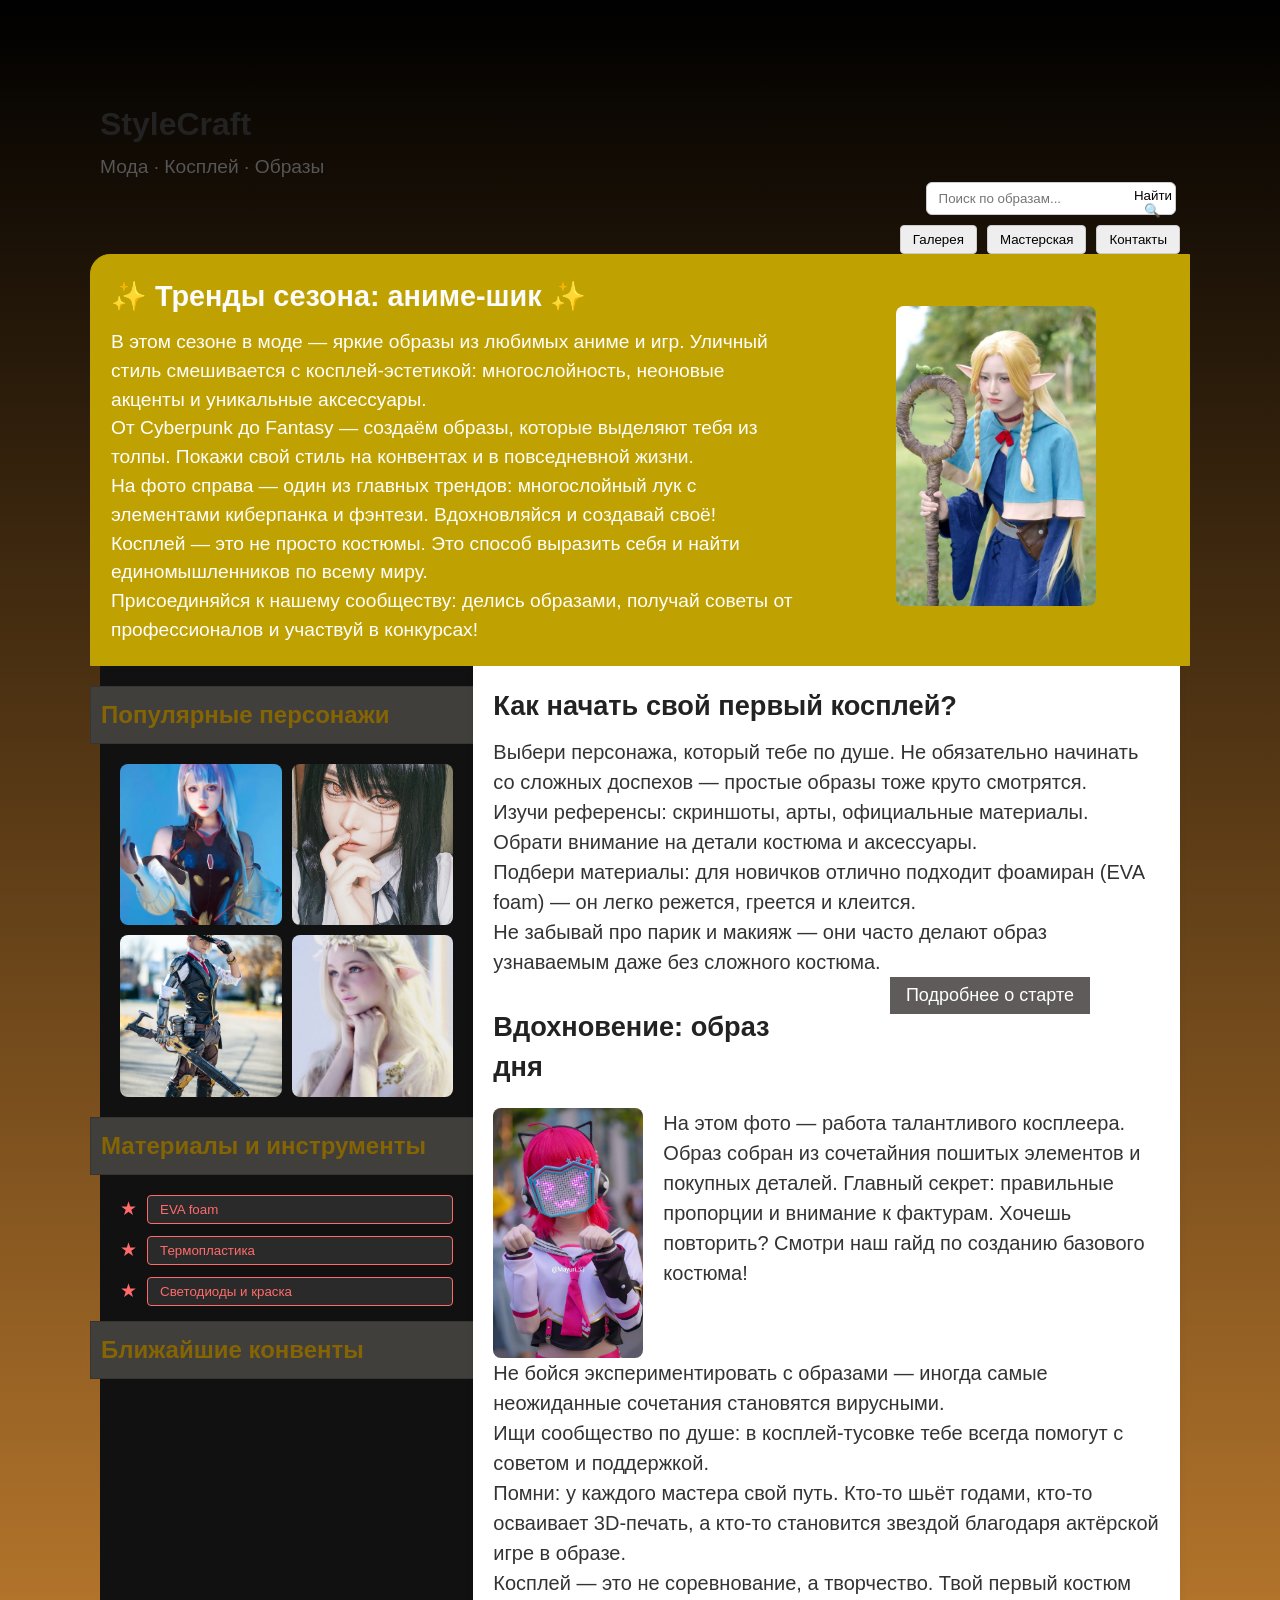
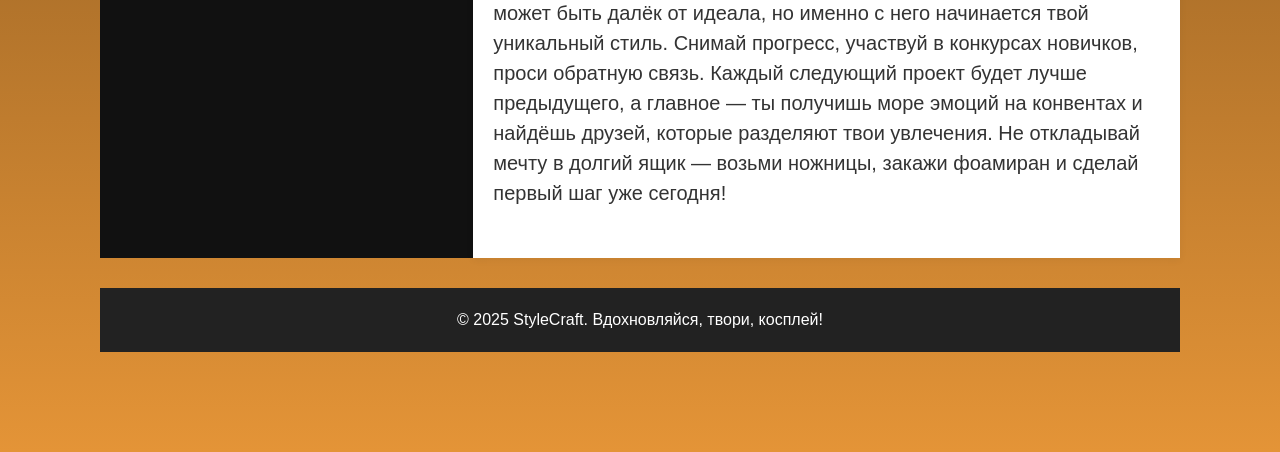
==== index.html @ 2ca89eeb "Add files via upload" ====
<!DOCTYPE html>
<html lang="ru">
<head>
    <meta charset="UTF-8">
    <meta name="viewport" content="width=device-width, initial-scale=1.0">
    <title>StyleCraft | Мода и косплей</title>
    <link rel="stylesheet" href="css/styles.css">
    <link rel="stylesheet" href="css/components.css">
</head>
<body>
<!-- <div class="container"> -->

    <!-- ШАПКА: Heading1, Heading2 слева + поиск и кнопки справа -->
    <!-- <div class="header"> -->
        <div class="header-left">
            <h1>StyleCraft</h1>
            <h2>Мода · Косплей · Образы</h2>
        </div>
        <div class="header-right">
             <input type="text" class="search-box" placeholder="Поиск по образам...">
                <div class="search-container">
                    <button class="search-button">Найти🔍</button>
                </div>
            <div class="button-group">
                <button class="btn-small">Галерея</button>
                <button class="btn-small">Мастерская</button>
                <button class="btn-small">Контакты</button>
            </div>
        </div>
    <!-- </div> -->

    <!-- ЖЕЛТОВАТЫЙ БЛОК: Heading3 + текст слева, фото справа -->
    <div class="yellow-block">
        <div class="yellow-text">
            <h3>✨ Тренды сезона: аниме-шик ✨</h3>
            <p>В этом сезоне в моде — яркие образы из любимых аниме и игр. Уличный стиль смешивается с косплей-эстетикой: многослойность, неоновые акценты и уникальные аксессуары.</p>
            <p>От Cyberpunk до Fantasy — создаём образы, которые выделяют тебя из толпы. Покажи свой стиль на конвентах и в повседневной жизни.</p>
            <p>На фото справа — один из главных трендов: многослойный лук с элементами киберпанка и фэнтези. Вдохновляйся и создавай своё!</p>
            <p>Косплей — это не просто костюмы. Это способ выразить себя и найти единомышленников по всему миру.</p>
            <p>Присоединяйся к нашему сообществу: делись образами, получай советы от профессионалов и участвуй в конкурсах!</p>
        </div>
        <div class="yellow-img">
            <img src="./Картинки/Златовласка.jpg" alt="Модный косплей-образ">
        </div>
    </div>

    <!-- ДВЕ КОЛОНКИ: левая чёрная, правая белая -->
    <div class="two-columns">
        <!-- ЛЕВАЯ ЧЁРНАЯ КОЛОНКА -->
        <div class="black-block">
            <div class="gray-block">
                <div class="gray-text h3">
            <h3>Популярные персонажи</h3>
            </div>
            </div>
            <div class="image-grid">
                <img src="./Картинки/Кибер.jpg" alt="Косплей Cyberpunk">
                <img src="./Картинки/Темненькая.jpg" alt="Косплей аниме">
                <img src="./Картинки/Овер.png" alt="Косплей игра">
                <img src="./Картинки/Эльфийка.jpg" alt="Косплей фэнтези">
            </div>
            <div class="gray-block">
                <div class="gray-text">
                    <h3>Материалы и инструменты</h3>
                </div>
            </div>
            <ul class="star-list">
                <li><button class="star-btn">EVA foam</button></li>
                <li><button class="star-btn">Термопластика</button></li>
                <li><button class="star-btn">Светодиоды и краска</button></li>
            </ul>
            <div class="gray-block">
                <div class="gray-text">
                    <h3>Ближайшие конвенты</h3>
                </div>
            </div>
        </div>

        <!-- ПРАВАЯ БЕЛАЯ КОЛОНКА -->
        <div class="white-block">
            <h2>Как начать свой первый косплей?</h2>
            <div class="white-text-with-btn">
                <p>Выбери персонажа, который тебе по душе. Не обязательно начинать со сложных доспехов — простые образы тоже круто смотрятся.</p>
                <p>Изучи референсы: скриншоты, арты, официальные материалы. Обрати внимание на детали костюма и аксессуары.</p>
                <p>Подбери материалы: для новичков отлично подходит фоамиран (EVA foam) — он легко режется, греется и клеится.</p>
                <p>Не забывай про парик и макияж — они часто делают образ узнаваемым даже без сложного костюма.</p>
                <button class="btn-inline">Подробнее о старте</button>
            </div>
            <h2>Вдохновение: образ дня</h2>
            <div class="text-with-img">
                <div class="image-grid-1">
                <img src="./Картинки/пример.jpg" alt="Косплей образ">
                </div>
                <p>На этом фото — работа талантливого косплеера. Образ собран из сочетайния пошитых элементов и покупных деталей. Главный секрет: правильные пропорции и внимание к фактурам. Хочешь повторить? Смотри наш гайд по созданию базового костюма!</p>
            </div>
            <div class="white-text-with-btn">
                <p>Не бойся экспериментировать с образами — иногда самые неожиданные сочетания становятся вирусными.</p>
                <p>Ищи сообщество по душе: в косплей-тусовке тебе всегда помогут с советом и поддержкой.</p>
                <p>Помни: у каждого мастера свой путь. Кто-то шьёт годами, кто-то осваивает 3D-печать, а кто-то становится звездой благодаря актёрской игре в образе.</p>
                <p>Косплей — это не соревнование, а творчество. Твой первый костюм может быть далёк от идеала, но именно с него начинается твой уникальный стиль. Снимай прогресс, участвуй в конкурсах новичков, проси обратную связь. Каждый следующий проект будет лучше предыдущего, а главное — ты получишь море эмоций на конвентах и найдёшь друзей, которые разделяют твои увлечения. Не откладывай мечту в долгий ящик — возьми ножницы, закажи фоамиран и сделай первый шаг уже сегодня!</p>
            </div>
        </div>
    </div>

<!-- </div> -->
<footer class="footer">
    <p>© 2025 StyleCraft. Вдохновляйся, твори, косплей!</p>
</footer>
</body>
</html>
---- css/styles.css ----
/* styles.css - основные стили */

* {
    margin: 0;
    padding: 0;
    box-sizing: border-box;
}

body {
    font-family: 'Segoe UI', Tahoma, Geneva, Verdana, sans-serif;
    background: linear-gradient(to bottom,  #000000,#E49437);
    color: #333;
    line-height: 1.5;
    padding: 100px;
}

.container {
    max-width: 1400px;
    margin: 0 auto;
    background-color: #f0f0f0;
    padding: 20px;
    border-radius: 12px;
}

/* ----- ШАПКА (Header) ----- */
.header {
    display: flex;
    justify-content: space-between;
    align-items: flex-start;
    margin-bottom: 30px;
    background-color: #fff;
    padding: 20px;
    border-radius: 12px;
    box-shadow: 0 2px 8px rgba(0,0,0,0.1);
}

.header-left h1 {
    font-size: 2rem;
    color: #222;
    margin-bottom: 5px;
}

.header-left h2 {
    font-size: 1.2rem;
    color: #555;
    font-weight: normal;
}

.header-right {
    text-align: right;
}
.search-container {
    position: relative;
    display: inline-block;
}

.search-box {
    padding: 8px 12px;
    width: 250px;
    border: 1px solid #ccc;
    border-radius: 6px;
    margin-bottom: 10px;
}

.search-button {
    position: absolute;
    right: 8px;
    top: 50%;
    transform: translateY(-50%);
    background: none;
    border: none;
    cursor: pointer;
}

.button-group {
    display: flex;
    gap: 10px;
    justify-content: flex-end;
}

.btn-small {
    background-color: #eee;
    border: 1px solid #ccc;
    padding: 6px 12px;
    border-radius: 4px;
    cursor: pointer;
}

/* ----- ЖЕЛТОВАТЫЙ БЛОК ----- */
.yellow-block {
    background-color: #C0A102;
    border: 1px solid #C0A102;
    border-radius: 20px 0 0 0;
    padding: 20px;
    display: flex;
    gap: 20px;
    margin-bottom: 0;
    align-items: center;
    margin: 0 -10px;  /* выходит на 20px влево и вправо */
    position: relative;
    /* z-index: 2; */
}

.yellow-text {
    flex: 2;
}

.yellow-text h3 {
    font-size: 1.8rem;
    margin-bottom: 10px;
    color: #fcfcfc;
}

.yellow-text p {
    color: #ffffff;
    font-size: 1.2rem;
}

.yellow-img {
    flex: 1;
    text-align: center;
}

.yellow-img img {
    max-width: 100%;
    border-radius: 8px;
    height: 300px;
    max-width: 400px;
    object-fit: cover;
}

/* ----- ДВЕ КОЛОНКИ (чёрная + белая) ----- */
.two-columns {
    display: flex;
    /* gap: 30px; */
    margin-bottom: 30px;
}

/* Левая чёрная колонка */
.black-block {
    flex: 1;
    background-color: #111;
    border-radius: 0;
    padding: 20px;
    color: #eee;
}

.black-block h2 {
    color: #ff6b6b;
    margin: 20px 0 15px 0;
    font-size: 1.4rem;
}

.black-block h2:first-of-type {
    margin-top: 0;
}

.gray-block {
    background-color: #413f3c;
    border: 1px solid #363532;
    border-radius: 0px;
    padding: 10px;
    display: flex;
    align-items: center;
    margin: 0 -30px;
    margin-bottom: 20px;
}
.gray-text h3 {
    font-size: 1.5rem;
    color: #856404;
}

/* Сетка фотографий 2x2 */
.image-grid {
    display: grid;
    grid-template-columns: 1fr 1fr;
    gap: 10px;
    margin-bottom: 20px;
}

.image-grid-1 {
    display: grid;
}

.image-grid img {
    width: 100%;
    aspect-ratio: 1 / 1;
    object-fit: cover;
    border-radius: 8px;
    background-color: #333;
}

.image-grid-1 img {
    width: 100%;
    height: 250px;          /* фиксированная высота */
    object-fit: cover;
    border-radius: 8px;
    background-color: #fdb8b8;
}

/* Список кнопок со звёздочками */
.star-list {
    list-style: none;
    margin: 15px 0;
}

.star-list li {
    margin-bottom: 12px;
    display: flex;
    align-items: center;
    gap: 10px;
}

.star-list li::before {
    content: "★";
    color: #ff6b6b;
    font-size: 1.2rem;
}

.star-btn {
    background-color: #2a2a2a;
    border: 1px solid #ff6b6b;
    color: #ff6b6b;
    padding: 6px 12px;
    border-radius: 4px;
    cursor: pointer;
    width: 100%;
    text-align: left;
}

/* Правая белая колонка */
.white-block {
    flex: 2;
    background-color: #fff;
    border-radius: 0;
    padding: 20px;
    box-shadow: 0 2px 8px rgba(0,0,0,0.05);
}

.white-block h2 {
    color: #222;
    margin: 0 0 10px 0;
    font-size: 1.7rem;
}

.white-text-with-btn {
    margin-bottom: 30px;
    
}

.white-text-with-btn p {
    margin-bottom: 0;
    font-size: 20px;
}

.btn-inline {
    background-color: #5f5b5b;
    color: white;
    border: none;
    padding: 8px 16px;
    border-radius: 0;
    cursor: pointer;
    float: right;
    margin: 0 70px;
    font-size: 18px;
}

/* Блок с текстом и фотографией слева */
.text-with-img {
    display: flex;
    gap: 20px;
    align-items: flex-start;
    margin-top: 20px;
    font-size: 20px;
}

.text-with-img img {
    width: 150px;
    border-radius: 8px;
    object-fit: cover;
}

.text-with-img p {
    flex: 1;
}

.footer {
    background-color: #222;
    color: #fff;
    text-align: center;
    padding: 20px;
    /* margin-top: 0; */
    border-radius: 0;
}
/* Адаптивность */
@media (max-width: 900px) {
    .header {
        flex-direction: column;
        gap: 15px;
    }
    .header-right {
        text-align: left;
    }
    .button-group {
        justify-content: flex-start;
    }
    .yellow-block {
        flex-direction: column;
        text-align: center;
    }
    .two-columns {
        flex-direction: column;
    }
    .text-with-img {
        flex-direction: column;
    }
    .text-with-img img {
        width: 100%;
        max-width: 200px;
    }
}
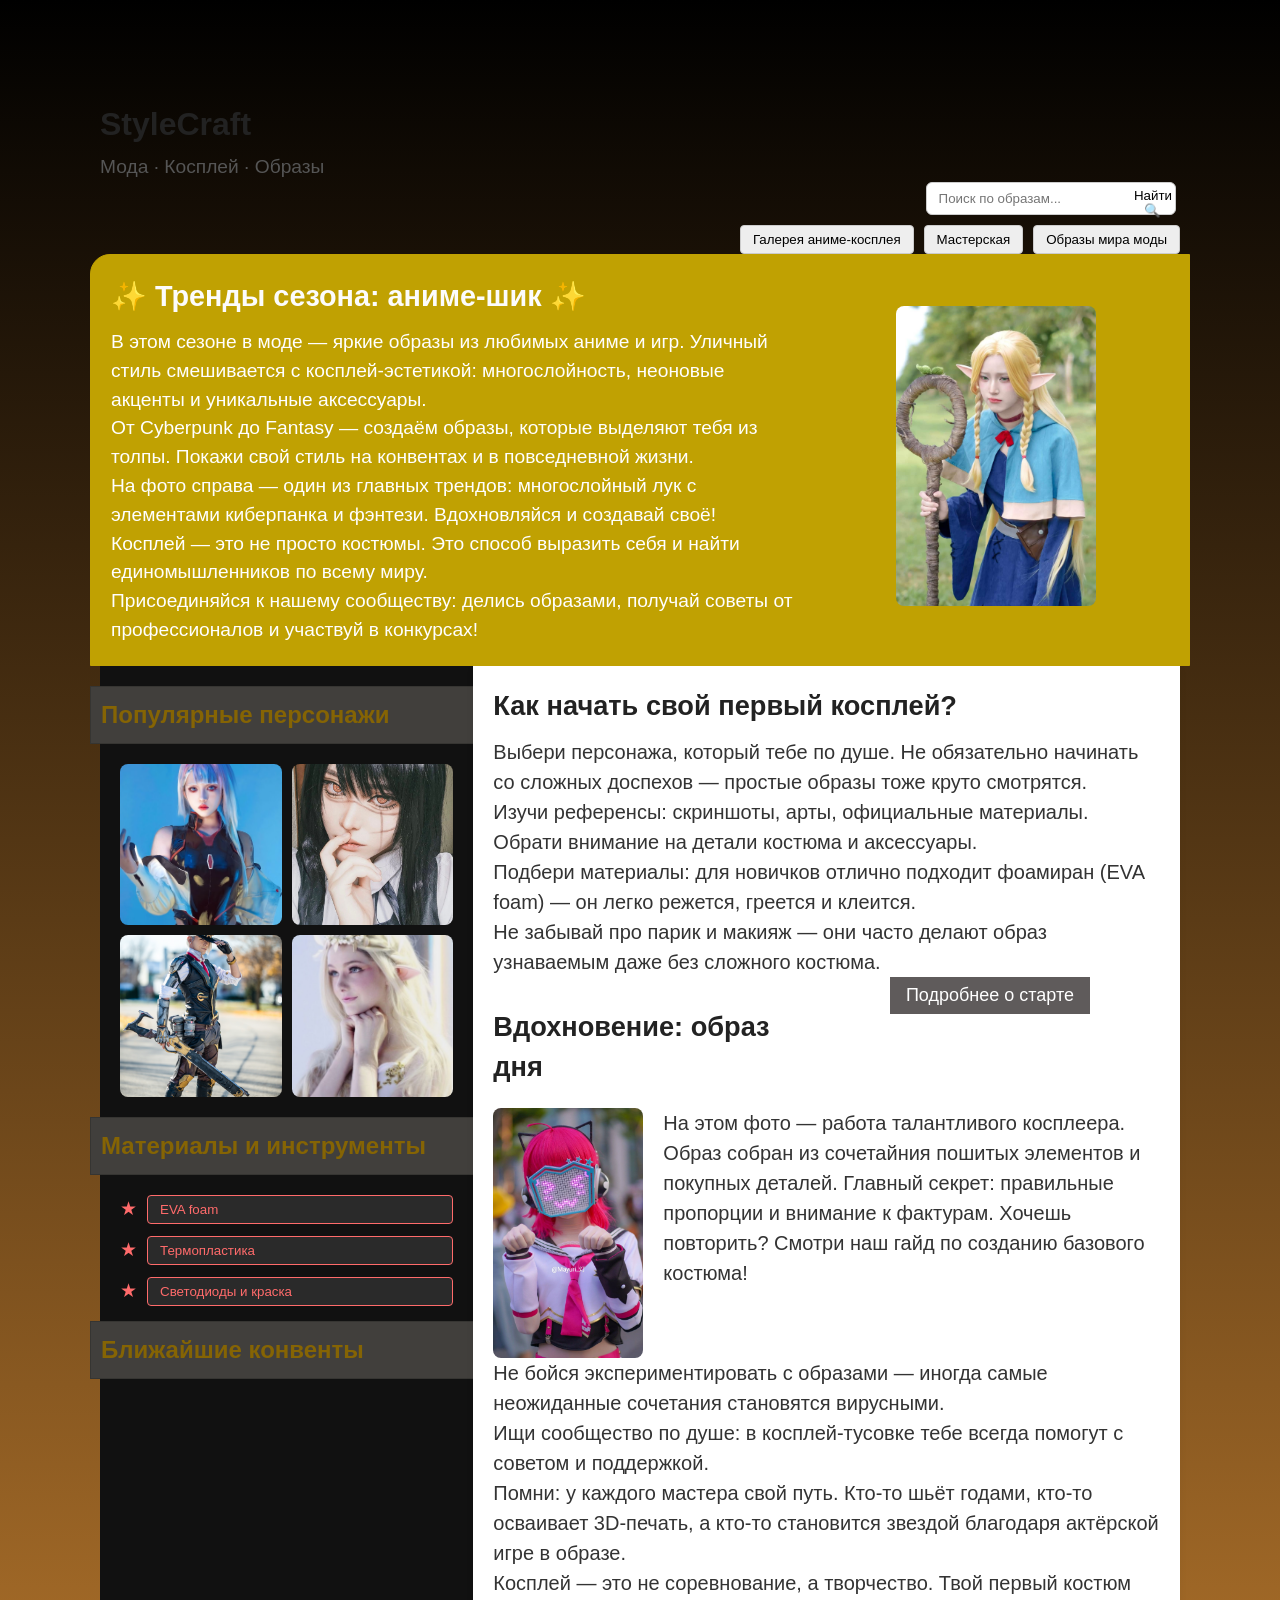
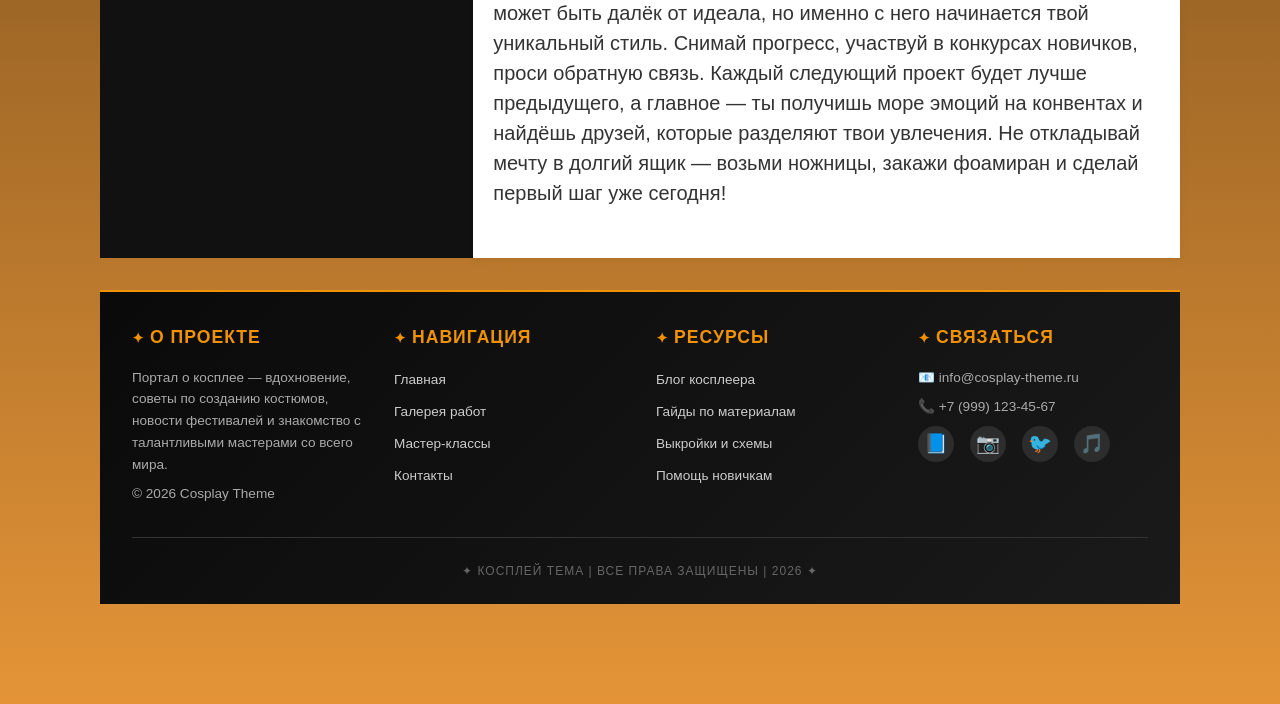
==== commit 261b84a9: "Add files via upload" ====
--- a/index.html
+++ b/index.html
@@ -22,10 +22,10 @@
                     <button class="search-button">Найти🔍</button>
                 </div>
             <div class="button-group">
-                <button class="btn-small">Галерея</button>
+                <a href="Страничка_1.html"><button class="btn-small">Галерея аниме-косплея</button></a>
                 <button class="btn-small">Мастерская</button>
-                <button class="btn-small">Контакты</button>
-            </div>
+                <a href="Страничка_2.html"><button class="btn-small">Образы мира моды</button></a>
+            </div>  
         </div>
     <!-- </div> -->
 
@@ -104,7 +104,45 @@
 
 <!-- </div> -->
 <footer class="footer">
-    <p>© 2025 StyleCraft. Вдохновляйся, твори, косплей!</p>
-</footer>
+        <div class="footer-content">
+            <div class="footer-section">
+                <h3>О ПРОЕКТЕ</h3>
+                <p>Портал о косплее — вдохновение, советы по созданию костюмов, новости фестивалей и знакомство с талантливыми мастерами со всего мира.</p>
+                <p>© 2026 Cosplay Theme</p>
+            </div>
+            <div class="footer-section">
+                <h3>НАВИГАЦИЯ</h3>
+                <ul class="footer-links">
+                    <li><a href="index.html">Главная</a></li>
+                    <li><a href="#">Галерея работ</a></li>
+                    <li><a href="#">Мастер-классы</a></li>
+                    <li><a href="#">Контакты</a></li>
+                </ul>
+            </div>
+            <div class="footer-section">
+                <h3>РЕСУРСЫ</h3>
+                <ul class="footer-links">
+                    <li><a href="#">Блог косплеера</a></li>
+                    <li><a href="#">Гайды по материалам</a></li>
+                    <li><a href="#">Выкройки и схемы</a></li>
+                    <li><a href="#">Помощь новичкам</a></li>
+                </ul>
+            </div>
+            <div class="footer-section">
+                <h3>СВЯЗАТЬСЯ</h3>
+                <p>📧 info@cosplay-theme.ru</p>
+                <p>📞 +7 (999) 123-45-67</p>
+                <div class="social-icons">
+                    <div class="social-icon">📘</div>
+                    <div class="social-icon">📷</div>
+                    <div class="social-icon">🐦</div>
+                    <div class="social-icon">🎵</div>
+                </div>
+            </div>
+        </div>
+        <div class="footer-bottom">
+            <p>✦ КОСПЛЕЙ ТЕМА | ВСЕ ПРАВА ЗАЩИЩЕНЫ | 2026 ✦</p>
+        </div>
+    </footer>
 </body>
 </html>
--- a/css/styles.css
+++ b/css/styles.css
@@ -192,7 +192,7 @@
 
 .image-grid-1 img {
     width: 100%;
-    height: 250px;          /* фиксированная высота */
+    height: 250px;          
     object-fit: cover;
     border-radius: 8px;
     background-color: #fdb8b8;
@@ -285,12 +285,98 @@
 }
 
 .footer {
-    background-color: #222;
-    color: #fff;
+    width: 100%;
+    background: linear-gradient(135deg, #0a0a0a, #1a1a1a);
+    border-top: 2px solid #F09204;
+    margin-top: 2rem;
+    padding: 2rem 2rem 1.5rem;
+}
+
+.footer-content {
+    max-width: 1400px;
+    margin: 0 auto;
+    display: grid;
+    grid-template-columns: repeat(4, 1fr);
+    gap: 2rem;
+}
+
+.footer-section h3 {
+    color: #F09204;
+    font-size: 1.1rem;
+    margin-bottom: 1rem;
+    font-weight: 600;
+    letter-spacing: 1px;
+}
+
+.footer-section h3::before {
+    content: "✦ ";
+    font-size: 0.9rem;
+}
+
+.footer-section p {
+    color: #aaa;
+    font-size: 0.85rem;
+    line-height: 1.6;
+    margin-bottom: 0.5rem;
+}
+
+.footer-links {
+    list-style: none;
+}
+
+.footer-links li {
+    margin-bottom: 0.5rem;
+}
+
+.footer-links a {
+    color: #ccc;
+    text-decoration: none;
+    font-size: 0.85rem;
+    transition: color 0.2s;
+    cursor: default;
+}
+
+.footer-links a:hover {
+    color: #F09204;
+}
+
+.social-icons {
+    display: flex;
+    gap: 1rem;
+    margin-top: 0.5rem;
+}
+
+.social-icon {
+    width: 36px;
+    height: 36px;
+    background: #2d2d2d;
+    border-radius: 50%;
+    display: flex;
+    align-items: center;
+    justify-content: center;
+    font-size: 1.2rem;
+    cursor: default;
+    transition: all 0.2s;
+}
+
+.social-icon:hover {
+    background: #F09204;
+    transform: translateY(-3px);
+}
+
+.footer-bottom {
+    max-width: 1400px;
+    margin: 0 auto;
     text-align: center;
-    padding: 20px;
-    /* margin-top: 0; */
-    border-radius: 0;
+    padding-top: 1.5rem;
+    margin-top: 1.5rem;
+    border-top: 1px solid #333;
+}
+
+.footer-bottom p {
+    color: #666;
+    font-size: 0.75rem;
+    letter-spacing: 1px;
 }
 /* Адаптивность */
 @media (max-width: 900px) {
